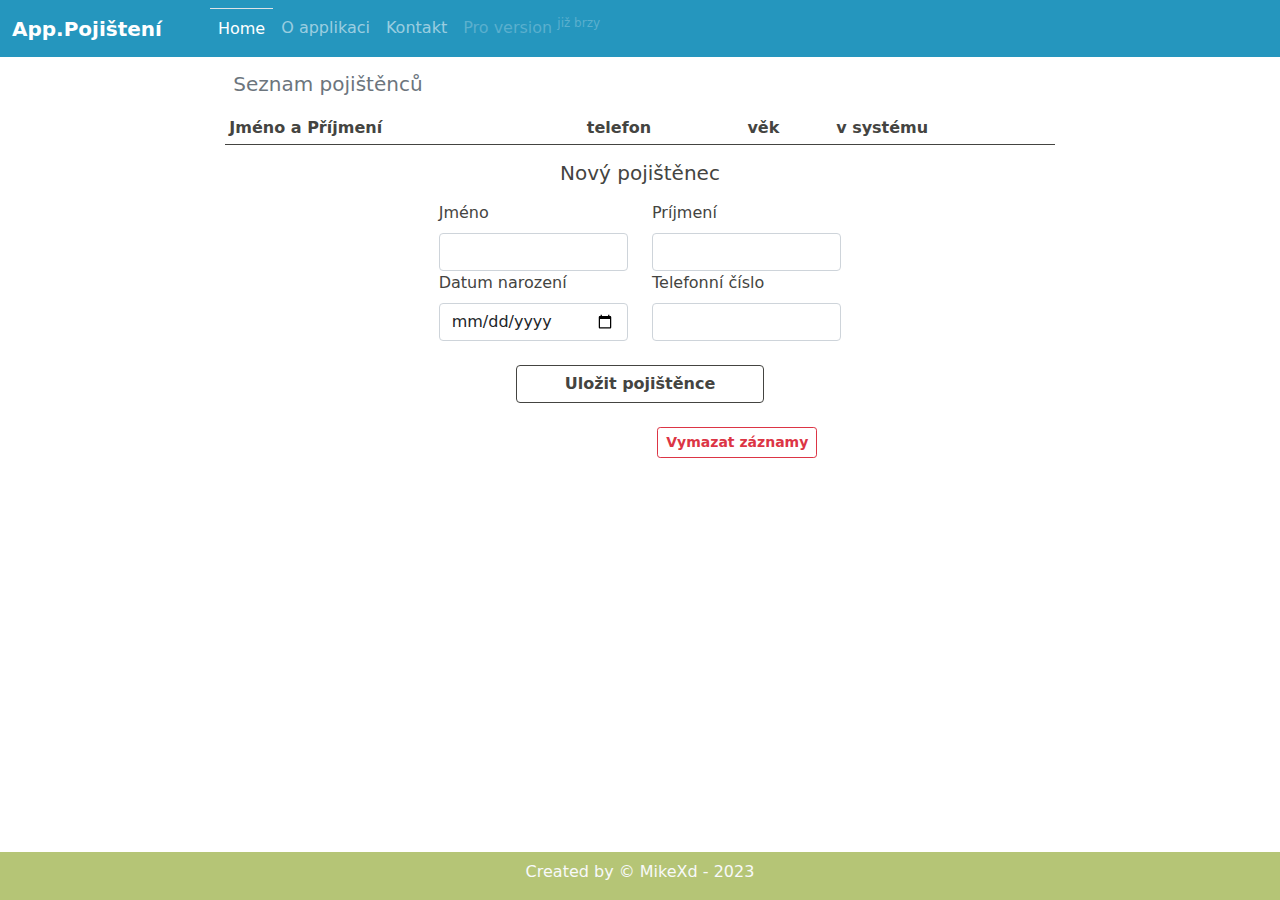
==== index.html @ edd0d047 "delete all button" ====
<!DOCTYPE html>
<html lang="en">
<head>
    <meta charset="UTF-8">
    <meta http-equiv="X-UA-Compatible" content="IE=edge">
    <meta name="viewport" content="width=device-width, initial-scale=1.0">
    <title>Document</title>
    
<link rel="stylesheet" href="./bootstrap-5.0.2-dist/bootstrap-5.0.2-dist/css/bootstrap.min.css">
<link rel="stylesheet" href="style.css">
</head>
<body>
    <header class="heather_nav">  <!-- navigační lišta---------------------------------------------------------------------------->
        <nav class="navbar navbar-expand-md navbar-dark bg-nav fixed-top">
            <div class="container-fluid">
              <a class="navbar-brand fw-bolder me-5" href="./index.html">App.Pojištení</a>
              <button class="navbar-toggler" type="button" data-bs-toggle="collapse" data-bs-target="#navbarNav" aria-controls="navbarNav" aria-expanded="false" aria-label="Toggle navigation">
                <span class="navbar-toggler-icon"></span>
              </button>
              <div class="collapse navbar-collapse" id="navbarNav">
                <ul class="navbar-nav">
                  <li class="nav-item">
                    <a class="nav-link active border-top" aria-current="page" href="./index.html">Home</a>
                  </li>
                  <li class="nav-item">
                    <a class="nav-link" href="./oAplikaci.html">O applikaci</a>
                  </li>
                  <li class="nav-item">
                    <a class="nav-link" href="./kontakt.html">Kontakt</a>
                  </li>
                  <li class="nav-item">
                    <a class="nav-link disabled" href="#" tabindex="-1" aria-disabled="true">Pro version <sup class="">již brzy</sup></a>
                  </li>
                </ul>
              </div>
            </div>
        </nav>
    </header> <!-- KONEC navigační lišta--------------------------------------->

    <section class="container-fluid mb-5 " > <!-- Tělo stránky--------------------------------------------------------->
        <div class="row"><!-- tabulka seznam pojištěnců---------------------------------------------------------->
            <div class="col-lg-2 col-md-1 col-sm"><!-- vymezovací sloupec start--->
            </div>
            <div class="col-md-10 col-lg-8"> <!-- hlavní sloupec --->
                <table class="table table-hover table-sm caption-top table-responsive-lg raw">
                  <caption class="fw-bold ms-2"><h5>Seznam pojištěnců</h5></caption>
                  <thead id="pojistenci-seznam-th">
                    <tr>
                      <th>Jméno a Příjmení</th>
                      <th>telefon</th>
                      <th>věk</th>
                      <th>v systému</th>
                    </tr>
                  </thead>
                  <tbody id="pojistenci-seznam">
                  </tbody>
                </table>
            </div>
            <div class="col-lg-2 col-md-1 col-sm"><!-- vymezovací sloupec end--->
            </div>
        </div> <!-- KONEC tabulka seznam pojištěnců------------------------------->
        
        <div class="row"> <!-- formulář nový pojištěnec---------------------------------------------------------->
          <div class="col-xl-4 col-lg-3 col-md-2 col-sm"><!-- vymezovací sloupec pro formulář sloupec start--->
          </div>

          <div class="col-xl-4 col-md-8 col-lg-6"> <!-- hlavní sloupec pro formulář a tlačítko--->
            <form class=""> 
              <legend><h5>Nový pojištěnec</h5></legend>

                <div class="row"> <!-- vstupy do formuláře řádek 1--->
                    <div class="col-md-6 col-sm">
                      <label for="input-jmeno" class="form-label">Jméno</label>                     
                      <input type="text" class="form-control" id="input-jmeno" placeholder="">
                    </div>
                    <div class="col-md-6 col-sm">
                      <label for="input-prijmeni" class="form-label">Príjmení</label>                     
                      <input type="text" class="form-control" id="input-prijmeni" placeholder="">
                    </div>                 
                </div>

                <div class="row"> <!-- vstupy do formuláře řádek 2--->
                  <div class="col-md-6 col-sm">
                    <label for="input-vek" class="form-label">Datum narození</label>                     
                    <input type="date" class="form-control" id="input-vek" placeholder="">
                  </div>
                  <div class="col-md-6 col-sm">
                    <label for="input-tel" class="form-label">Telefonní číslo</label>                     
                    <input type="number" class="form-control" id="input-tel" placeholder="">
                  </div>                 
              </div>   
              <div class="m-4 text-center">
                <button class="btn btn-outline-success btn ps-5 pe-5 fw-bolder button-colors" id="button-ulozit">Uložit pojištěnce</button>  
                
              </div> 
              <div class="m-4 text-end">
                <button id="vymazat-zaznamy"class="btn btn-sm btn-outline-danger btn fw-bolder ">Vymazat záznamy</button> 

              </div>         
                                
              </div> 
            </form>
    
                

            </div> 

          <div class="col-xl-4 col-lg-3 col-md-2 col-sm"> <!-- vymezovací sloupec pro formulář sloupec end--->
          </div>
        </div>

        
    </section>
    <footer class="text-light fw-lighter pt-sm-2 d-flex justify-content-center fixed-bottom">
        <p class="mb-0 mb-sm-3">Created by &#169 MikeXd - 2023</p>
    </footer>



<script src="js/Kartoteka.js"></script>
<script src="js/Pojistenec.js"></script>
<script src="js/obsluha.js"></script>  
<script src="./bootstrap-5.0.2-dist/bootstrap-5.0.2-dist/js/bootstrap.bundle.js"></script>
</body>

</html>
---- style.css ----
/* Color pallete */
.new0 { color: #444441; } /* písmo a tabulka-border */
.new1 { color: #999993; } /* tabulka-inner */
.new2 { color: #Eeeee4; } /* background */
.new3 { color: #2596be; } /* header-background */
.nav4 { color: #b5c576; } /* footer-background */
.nav5 { color: #b0b015; } /* alternative to table and form main text */

.bg-nav {
    background-color:  #2596be;
}

section, thead {
    color:#444441 ;
}
footer {
    background-color: #b5c576;
}
.bg-input {
    background-color: #2596be ;
}
.heather_nav {
    height: 4rem;
}
form legend{
    text-align: center;
}

.button-colors {
    border-color:#444441;
    color: #444441;
}
.button-colors:hover {
    border-color:#b5c576;
}
.button-colors:active {
    border-color:#2596be;
}


.button-colors:hover {
    background-color: #b5c576;
}
.button-colors:active {
    background-color: #2596be;
}
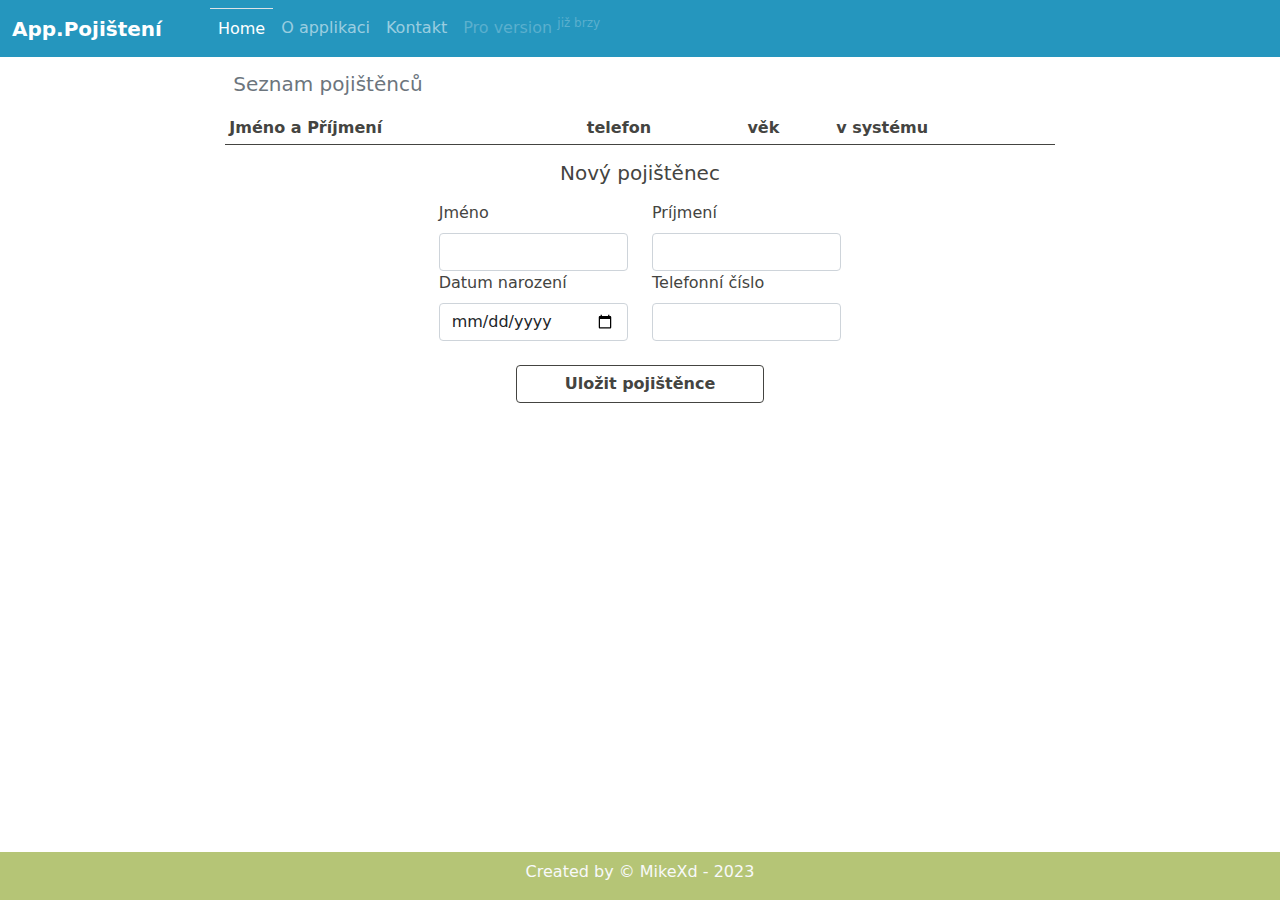
==== commit 047cb7eb: "DeleteAllButton fixed" ====
--- a/index.html
+++ b/index.html
@@ -7,7 +7,7 @@
     <title>Document</title>
     
 <link rel="stylesheet" href="./bootstrap-5.0.2-dist/bootstrap-5.0.2-dist/css/bootstrap.min.css">
-<link rel="stylesheet" href="style.css">
+<link rel="stylesheet" href="./style.css">
 </head>
 <body>
     <header class="heather_nav">  <!-- navigační lišta---------------------------------------------------------------------------->
@@ -91,35 +91,25 @@
               </div>   
               <div class="m-4 text-center">
                 <button class="btn btn-outline-success btn ps-5 pe-5 fw-bolder button-colors" id="button-ulozit">Uložit pojištěnce</button>  
-                
-              </div> 
-              <div class="m-4 text-end">
-                <button id="vymazat-zaznamy"class="btn btn-sm btn-outline-danger btn fw-bolder ">Vymazat záznamy</button> 
-
               </div>         
-                                
               </div> 
             </form>
     
-                
-
             </div> 
-
           <div class="col-xl-4 col-lg-3 col-md-2 col-sm"> <!-- vymezovací sloupec pro formulář sloupec end--->
           </div>
+
         </div>
 
-        
     </section>
     <footer class="text-light fw-lighter pt-sm-2 d-flex justify-content-center fixed-bottom">
         <p class="mb-0 mb-sm-3">Created by &#169 MikeXd - 2023</p>
     </footer>
 
 
-
-<script src="js/Kartoteka.js"></script>
-<script src="js/Pojistenec.js"></script>
-<script src="js/obsluha.js"></script>  
+<script src="./js/index/Kartoteka.js"></script>
+<script src="./js/index/Pojistenec.js"></script>
+<script src="./js/index/obsluha.js"></script>  
 <script src="./bootstrap-5.0.2-dist/bootstrap-5.0.2-dist/js/bootstrap.bundle.js"></script>
 </body>
 
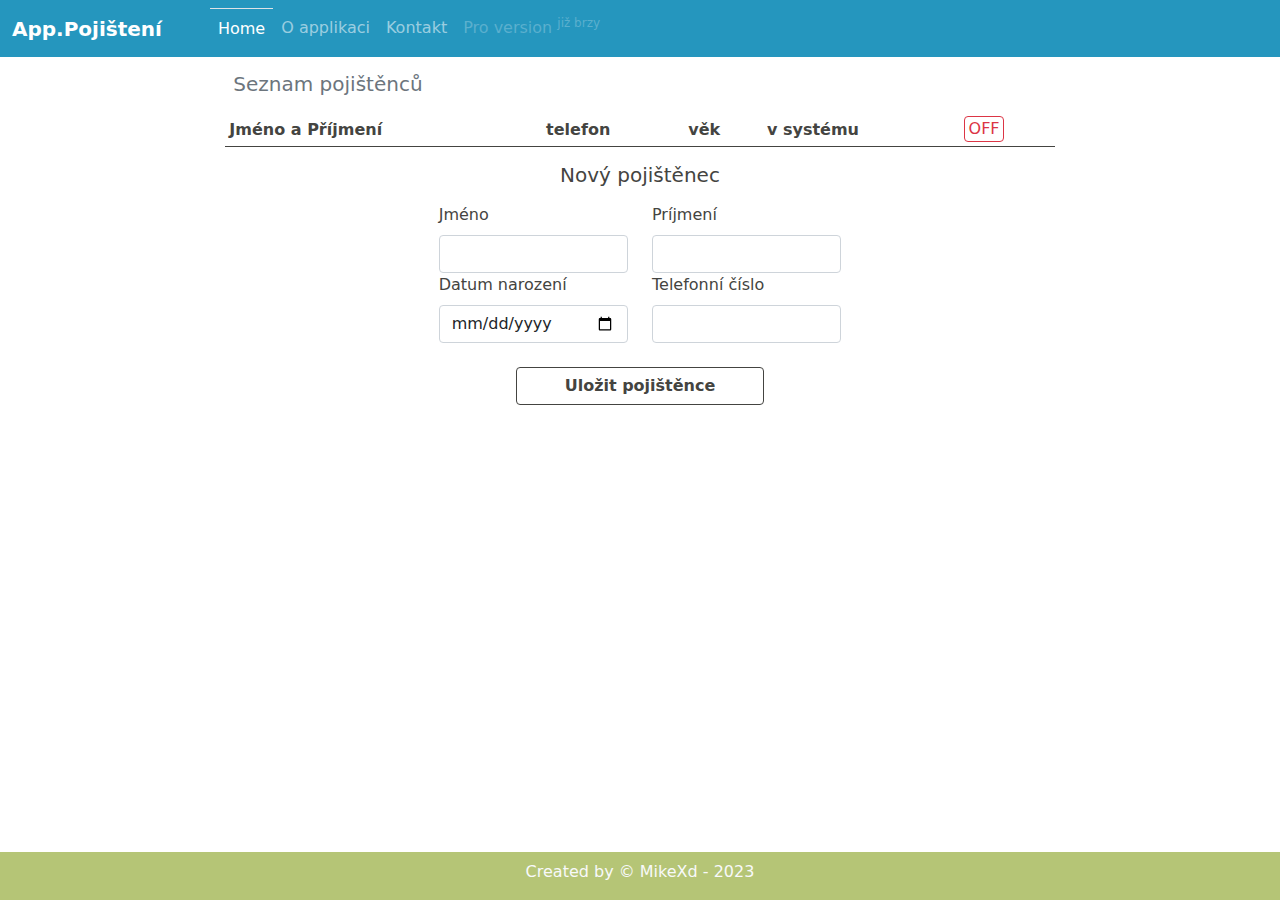
==== commit ef275e53: "delete activation button under dev" ====
--- a/index.html
+++ b/index.html
@@ -50,6 +50,7 @@
                       <th>telefon</th>
                       <th>věk</th>
                       <th>v systému</th>
+                      <th><button id="activacni-dlt-btn" class="btn btn-outline-danger ">OFF</button></th>
                     </tr>
                   </thead>
                   <tbody id="pojistenci-seznam">
@@ -106,11 +107,9 @@
         <p class="mb-0 mb-sm-3">Created by &#169 MikeXd - 2023</p>
     </footer>
 
-
 <script src="./js/index/Kartoteka.js"></script>
 <script src="./js/index/Pojistenec.js"></script>
 <script src="./js/index/obsluha.js"></script>  
 <script src="./bootstrap-5.0.2-dist/bootstrap-5.0.2-dist/js/bootstrap.bundle.js"></script>
 </body>
-
 </html>--- a/style.css
+++ b/style.css
@@ -43,4 +43,12 @@
 }
 .button-colors:active {
     background-color: #2596be;
+}
+#activacni-dlt-btn {
+    padding: 0;
+    width: 40px;
+}
+.myButton {
+    padding: 0;
+    width: 40px;
 }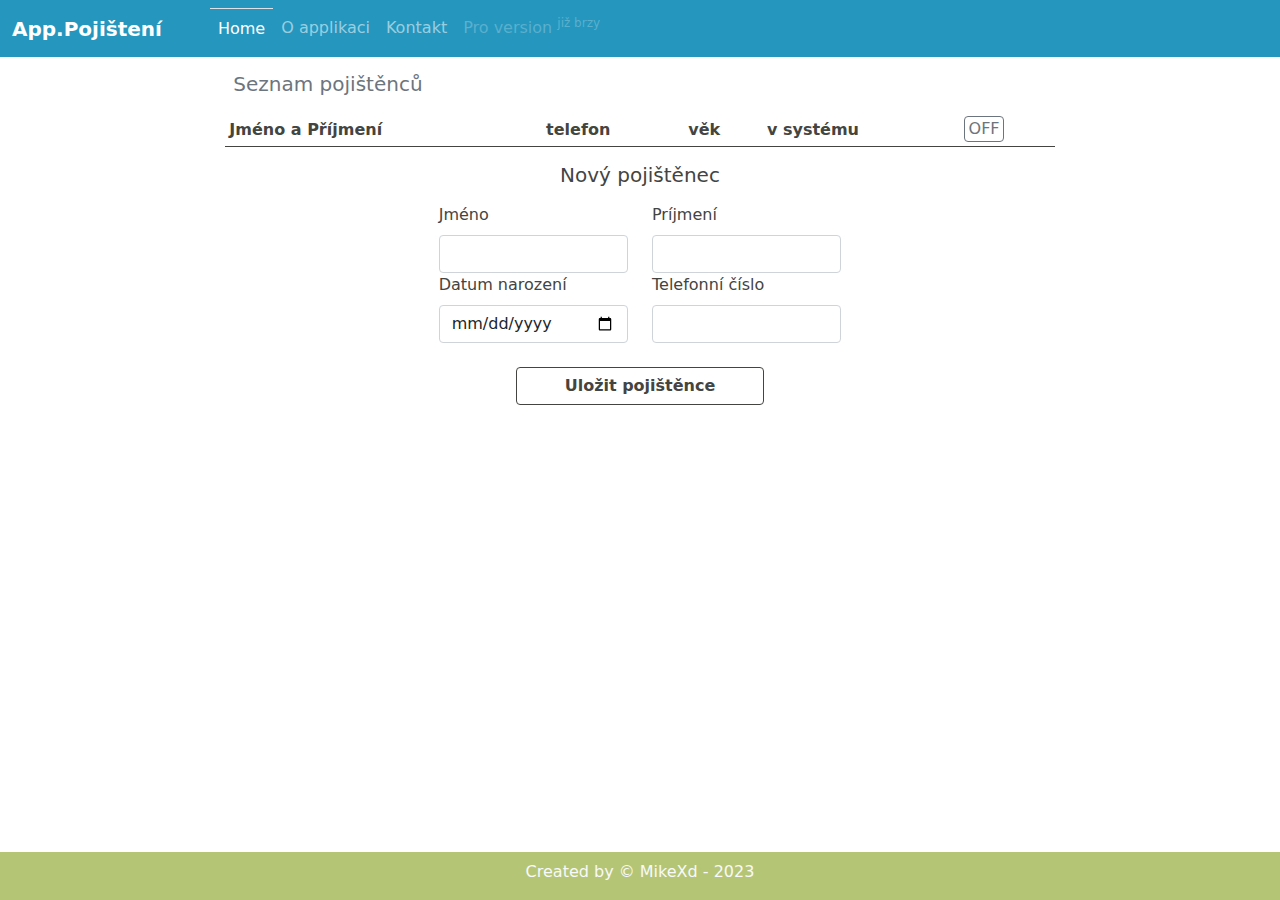
==== commit 4660ee32: "delete buttons switch" ====
--- a/index.html
+++ b/index.html
@@ -46,11 +46,11 @@
                   <caption class="fw-bold ms-2"><h5>Seznam pojištěnců</h5></caption>
                   <thead id="pojistenci-seznam-th">
                     <tr>
-                      <th>Jméno a Příjmení</th>
+                      <th><a role="button" id="razeni-jmena-btn">Jméno a Příjmení</a></th>
                       <th>telefon</th>
                       <th>věk</th>
                       <th>v systému</th>
-                      <th><button id="activacni-dlt-btn" class="btn btn-outline-danger ">OFF</button></th>
+                      <th><button id="activacni-dlt-btn" class="btn btn-outline-secondary">OFF</button></th>
                     </tr>
                   </thead>
                   <tbody id="pojistenci-seznam">
--- a/style.css
+++ b/style.css
@@ -51,4 +51,7 @@
 .myButton {
     padding: 0;
     width: 40px;
+}
+.dltBtnActive {
+    font-weight: 700;
 }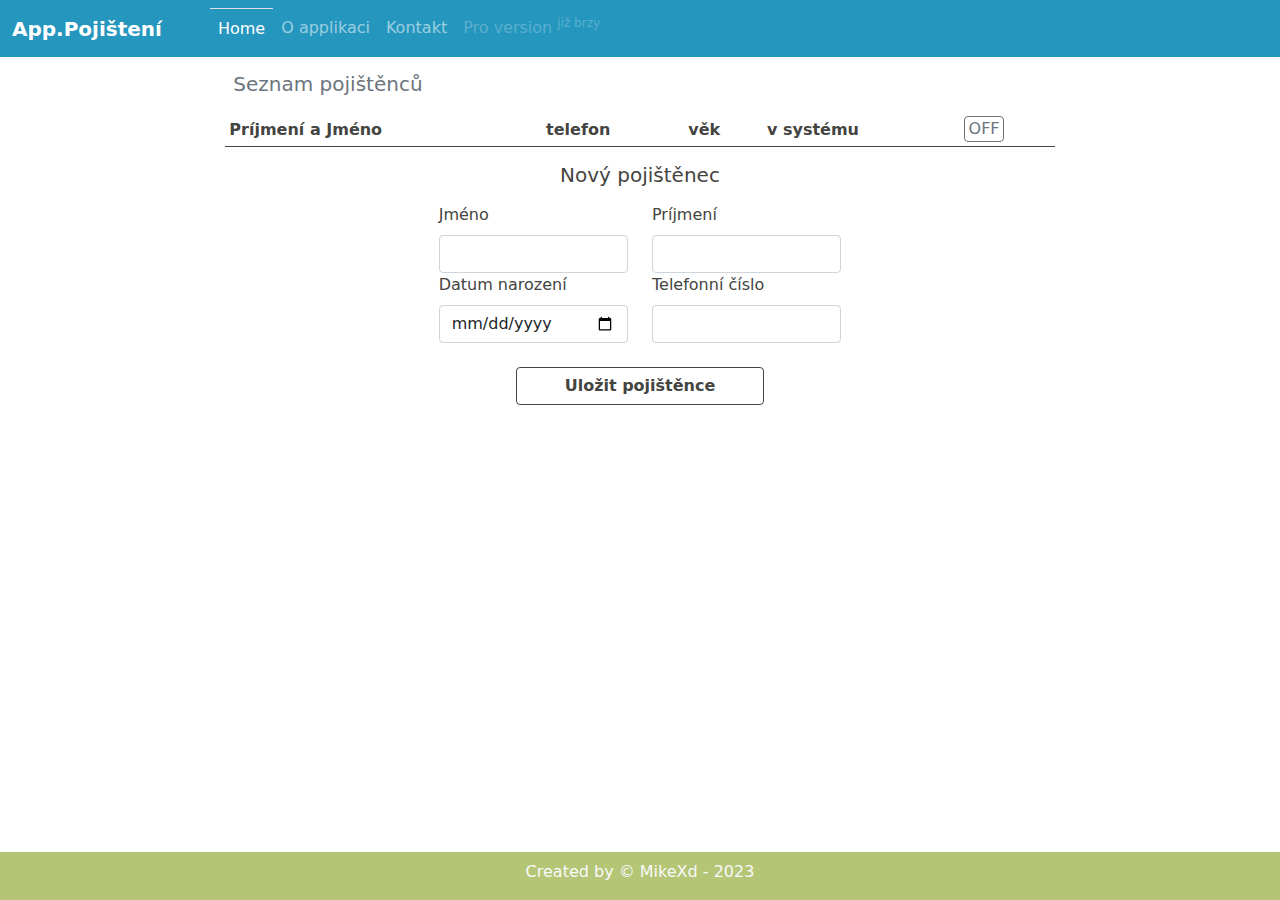
==== commit 9e50aa68: "řazení jmena a prijmeni" ====
--- a/index.html
+++ b/index.html
@@ -46,7 +46,7 @@
                   <caption class="fw-bold ms-2"><h5>Seznam pojištěnců</h5></caption>
                   <thead id="pojistenci-seznam-th">
                     <tr>
-                      <th><a role="button" id="razeni-jmena-btn">Jméno a Příjmení</a></th>
+                      <th><a role="button" id="razeni-prijmeni-btn">Príjmení</a> a <a role="button" id="razeni-jmena-btn">Jméno</a></th>
                       <th>telefon</th>
                       <th>věk</th>
                       <th>v systému</th>
--- a/style.css
+++ b/style.css
@@ -48,7 +48,7 @@
     padding: 0;
     width: 40px;
 }
-.myButton {
+.dltPojistenceBtn {
     padding: 0;
     width: 40px;
 }
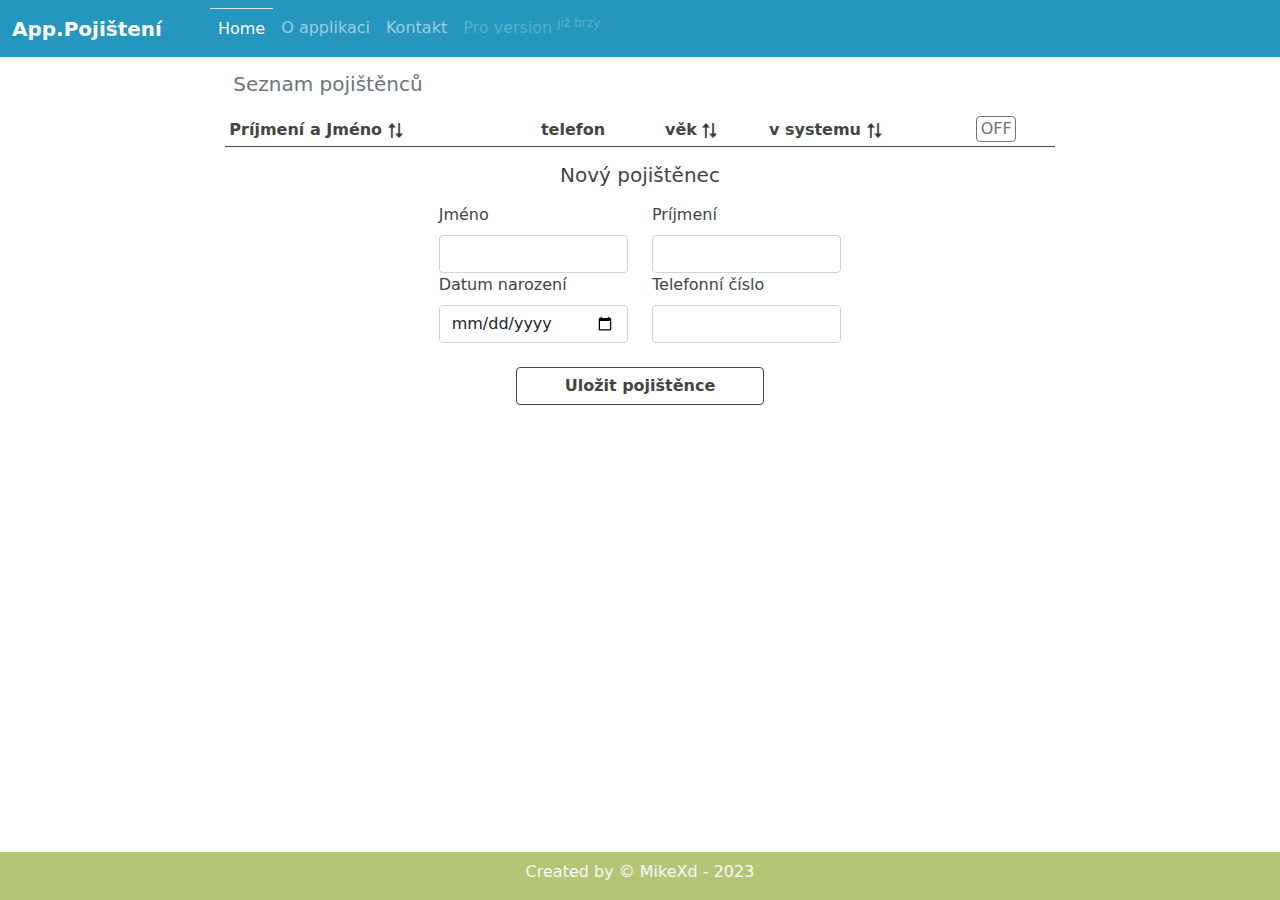
==== commit e2f180bd: "sorting columns applied" ====
--- a/index.html
+++ b/index.html
@@ -1,3 +1,4 @@
+<!-- projekt aplikace pojištěnci - napsal Michal Viliš, Frýdlant nad Ostravicí, 2023 -->
 <!DOCTYPE html>
 <html lang="en">
 <head>
@@ -10,7 +11,7 @@
 <link rel="stylesheet" href="./style.css">
 </head>
 <body>
-    <header class="heather_nav">  <!-- navigační lišta---------------------------------------------------------------------------->
+    <header class="heather_nav">  <!-- navigační lišta-------------------------------------------------------------->
         <nav class="navbar navbar-expand-md navbar-dark bg-nav fixed-top">
             <div class="container-fluid">
               <a class="navbar-brand fw-bolder me-5" href="./index.html">App.Pojištení</a>
@@ -46,10 +47,10 @@
                   <caption class="fw-bold ms-2"><h5>Seznam pojištěnců</h5></caption>
                   <thead id="pojistenci-seznam-th">
                     <tr>
-                      <th><a role="button" id="razeni-prijmeni-btn">Príjmení</a> a <a role="button" id="razeni-jmena-btn">Jméno</a></th>
+                      <th><a role="button" id="razeni-prijmeni-btn">Príjmení</a> a <a role="button" id="razeni-jmena-btn">Jméno <img src="./images/sorting-icon-11.jpg" width="15"></a></th>
                       <th>telefon</th>
-                      <th>věk</th>
-                      <th>v systému</th>
+                      <th><a role="button" id="razeni-vek-btn">věk <img src="./images/sorting-icon-11.jpg" width="15"></a></th>
+                      <th><a role="button" id="razeni-datum-vstupu-btn">v systemu <img src="./images/sorting-icon-11.jpg" width="15"></th>
                       <th><button id="activacni-dlt-btn" class="btn btn-outline-secondary">OFF</button></th>
                     </tr>
                   </thead>
--- a/style.css
+++ b/style.css
@@ -54,4 +54,8 @@
 }
 .dltBtnActive {
     font-weight: 700;
+}
+#razeni-prijmeni-btn:hover, #razeni-jmena-btn:hover, #razeni-datum-vstupu-btn:hover, #razeni-vek-btn:hover {
+    color: #2596be;
+    
 }